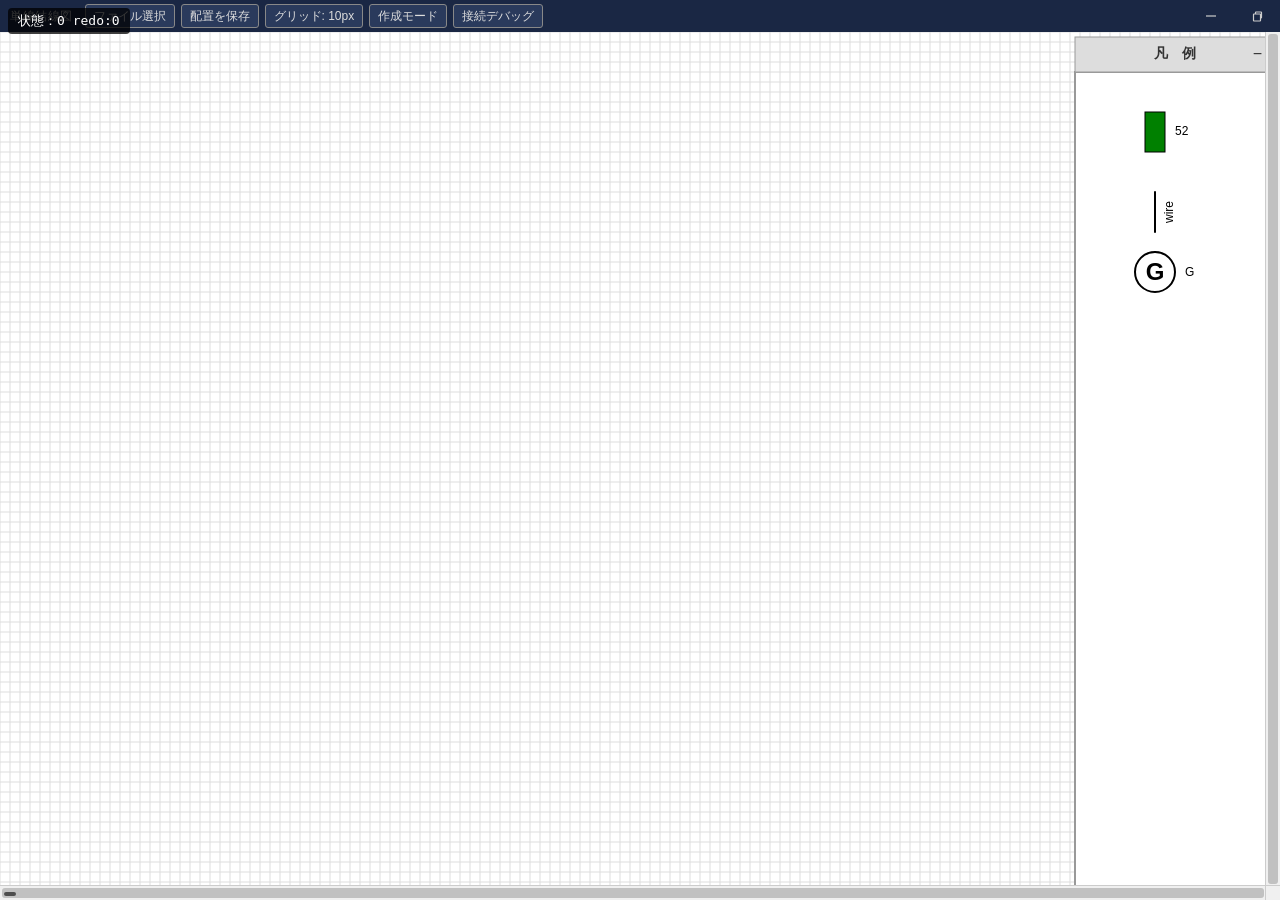
==== oneline/index.html @ 508d6245 "WANOneLine 公開サイト（ホームページ・単線結線図・配置図）を追加 生成元: midorigame2004jp-ship-it/- の tools/build-site.sh  Co-Auth" ====
<!DOCTYPE html>
<html lang="ja">
<head>
  <meta charset="UTF-8">
  <title>単線結線シミュレーション</title>
  <script type="module" crossorigin src="./assets/index-B-oKkJqR.js"></script>
  <link rel="stylesheet" crossorigin href="./assets/index-DTdd5mPg.css">
</head>
<body>
  <div id="root"></div>
</body>
</html>
---- oneline/assets/index-DTdd5mPg.css ----
html,body{margin:0;padding:0;overflow:hidden;height:100%}body{display:flex;flex-direction:column;font-family:sans-serif}#root{display:flex;flex-direction:column;height:100%;width:100%}body.grabbing{cursor:grabbing!important}#controls{display:flex;flex-direction:column;padding:10px;background-color:#f0f0f0;border-bottom:1px solid #ccc}.button-row{display:flex;gap:10px}#controls input[type=file],#controls button{font-size:14px;padding:6px 12px;height:36px;box-sizing:border-box;align-self:flex-start;-webkit-user-select:none;user-select:none}#canvasContainer{width:100%;height:100%;overflow:hidden;position:relative}#svgCanvas{width:100%;height:100%;background-color:#fff;display:block;pointer-events:auto;outline:none}#svgCanvas *:focus,#svgCanvas *:focus-visible{outline:none}rect#legendBreaker{cursor:grab;pointer-events:auto}.breaker-group{cursor:default}.breaker-label,.wire-label{-webkit-user-select:none;user-select:none}#contextMenu{position:fixed;display:none;background:#fff;border:1px solid #ccc;box-shadow:2px 2px 6px #0003;z-index:9999;font-size:14px;width:max-content;font-family:sans-serif;pointer-events:auto;padding:8px}#contextMenu div{padding:8px 12px;cursor:pointer;white-space:nowrap}#contextMenu div:hover{background-color:#eee}
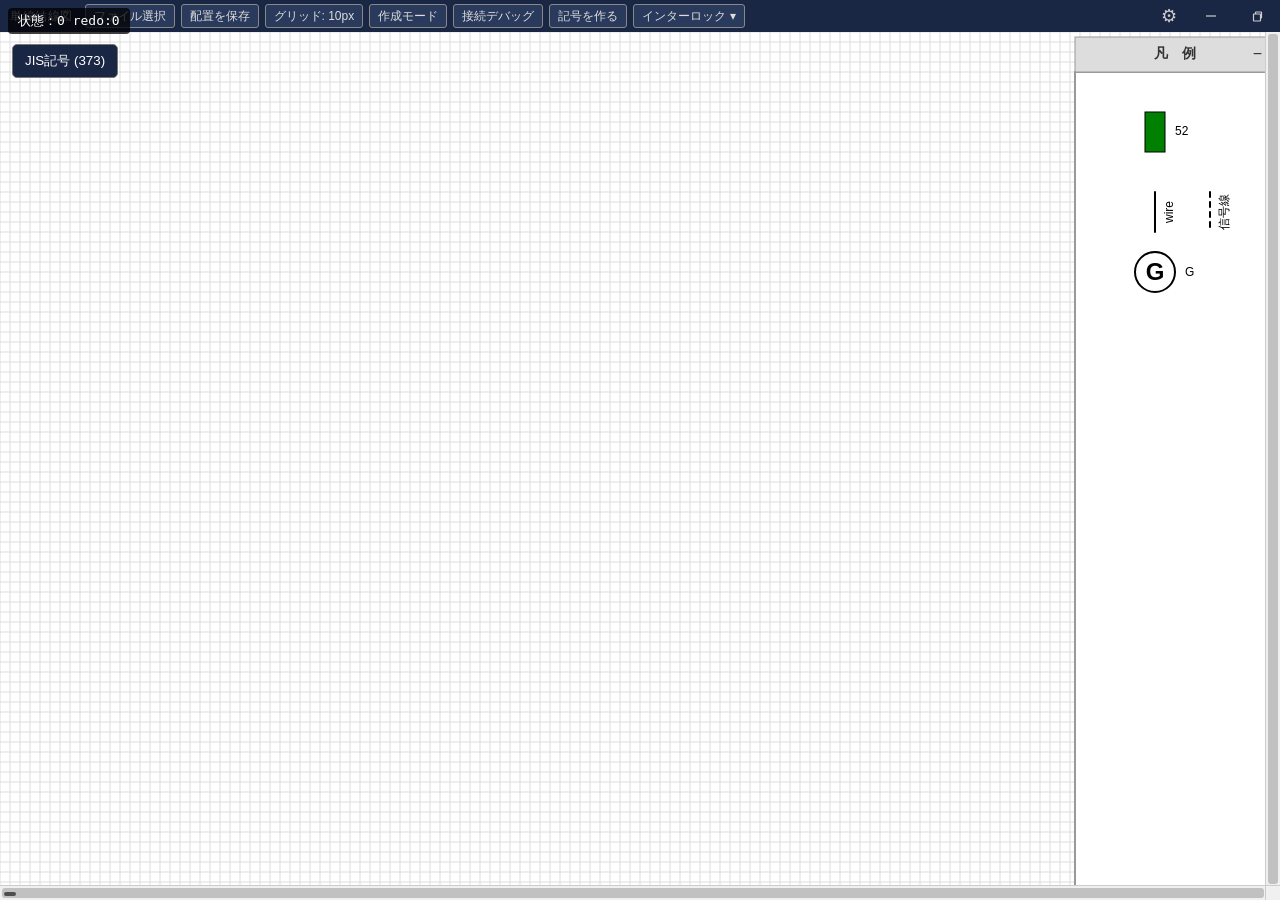
==== commit 692c7a83: "公開サイトを最新版（OneDrive 2026-11-26）に更新 - 配置図: 国土地理院の窓・建物/立体エディタ・Zenodo など最新の読み込みリスト一式 - 単線結線図: 最新ビルド＋インター" ====
--- a/oneline/index.html
+++ b/oneline/index.html
@@ -3,8 +3,8 @@
 <head>
   <meta charset="UTF-8">
   <title>単線結線シミュレーション</title>
-  <script type="module" crossorigin src="./assets/index-B-oKkJqR.js"></script>
-  <link rel="stylesheet" crossorigin href="./assets/index-DTdd5mPg.css">
+  <script type="module" crossorigin src="./assets/index-CG6WFehH.js"></script>
+  <link rel="stylesheet" crossorigin href="./assets/index-DGDKm70s.css">
 </head>
 <body>
   <div id="root"></div>
--- a/oneline/assets/index-DGDKm70s.css
+++ b/oneline/assets/index-DGDKm70s.css
@@ -0,0 +1 @@
+html,body{margin:0;padding:0;overflow:hidden;height:100%}body{display:flex;flex-direction:column;font-family:sans-serif}#root{display:flex;flex-direction:column;height:100%;width:100%}body.grabbing{cursor:grabbing!important}#controls{display:flex;flex-direction:column;padding:10px;background-color:#f0f0f0;border-bottom:1px solid #ccc}.button-row{display:flex;gap:10px}#controls input[type=file],#controls button{font-size:14px;padding:6px 12px;height:36px;box-sizing:border-box;align-self:flex-start;-webkit-user-select:none;user-select:none}#canvasContainer{width:100%;height:100%;overflow:hidden;position:relative}#svgCanvas{width:100%;height:100%;background-color:#edf0f3;display:block;pointer-events:auto;outline:none}#svgCanvas,#svgCanvas *{user-select:none;-webkit-user-select:none}#svgCanvas *:focus,#svgCanvas *:focus-visible{outline:none}rect#legendBreaker{cursor:grab;pointer-events:auto}.breaker-group{cursor:default}.breaker-label,.wire-label{-webkit-user-select:none;user-select:none}#contextMenu{position:fixed;display:none;background:#fff;border:1px solid #ccc;box-shadow:2px 2px 6px #0003;z-index:9999;font-size:14px;width:max-content;font-family:sans-serif;pointer-events:auto;padding:8px}#contextMenu div{padding:8px 12px;cursor:pointer;white-space:nowrap}#contextMenu div:hover{background-color:#eee}
